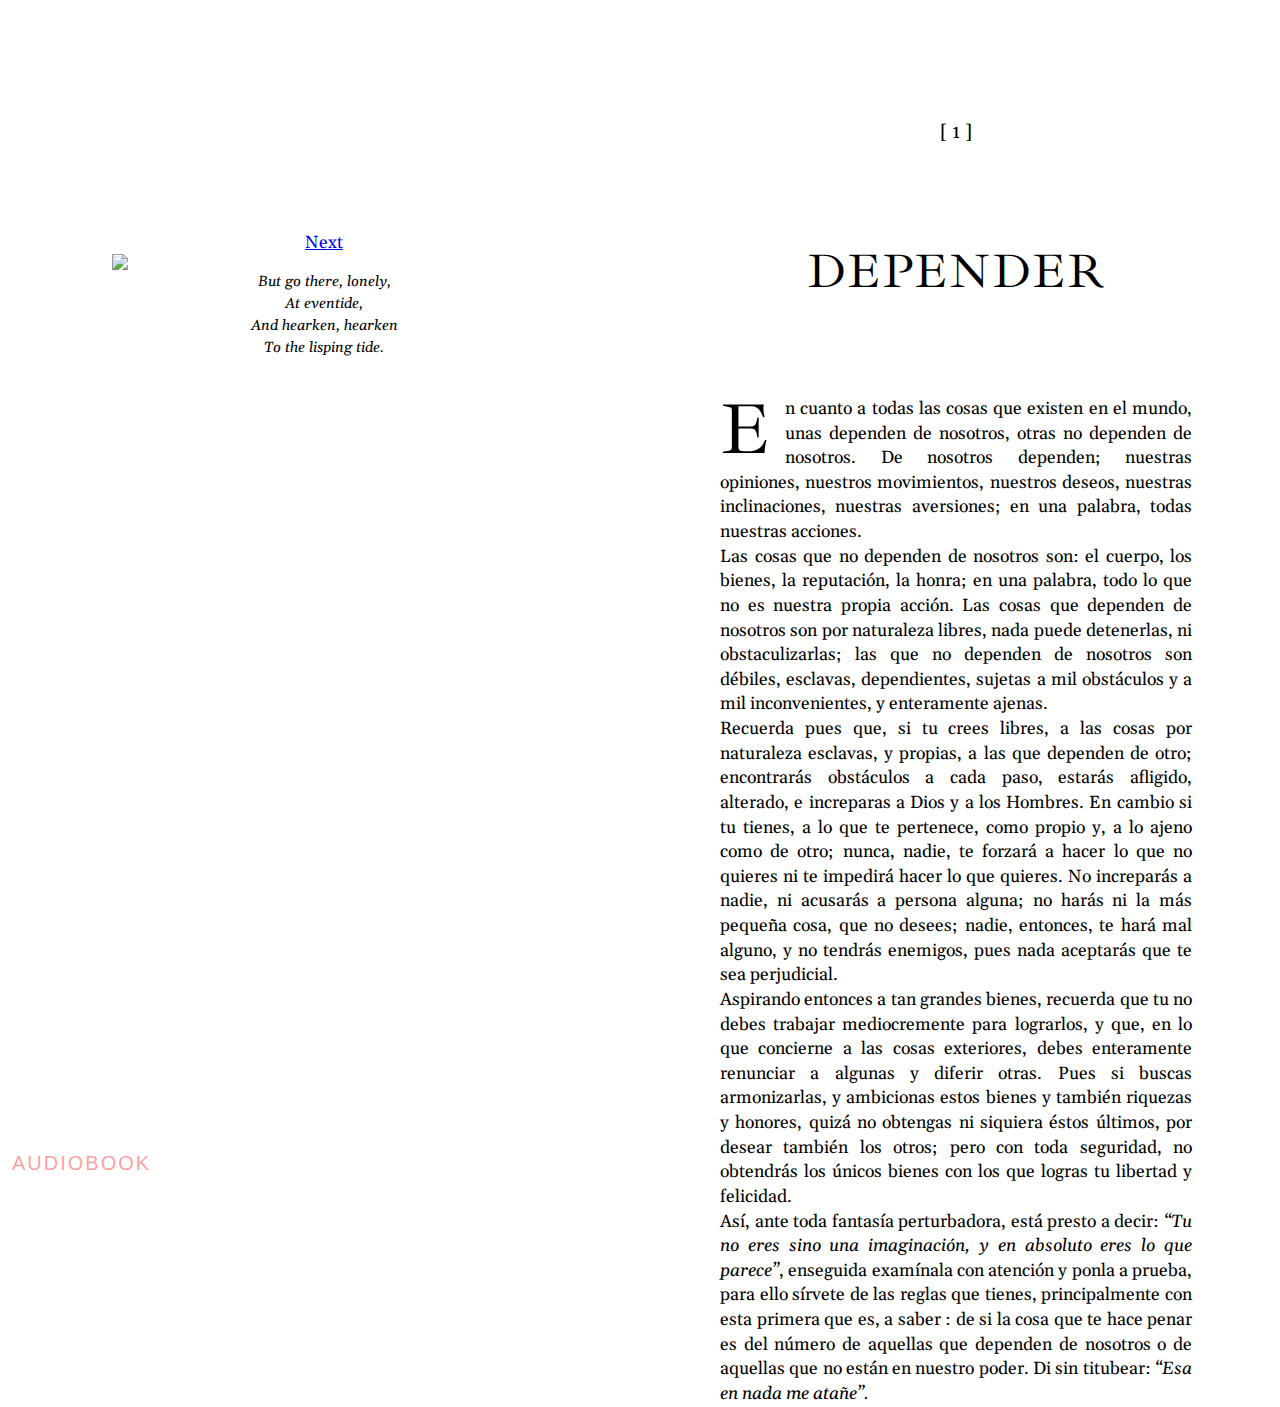
==== index.html @ cb298d99 "changes" ====
<!DOCTYPE html>
<html lang="en" >
<head>
  <meta charset="UTF-8">
  <title>CodePen - Old book layout</title>
  <link href="https://fonts.googleapis.com/css?family=Gelasio:400,400i|Ibarra+Real+Nova&display=swap" rel="stylesheet"><link rel="stylesheet" href="https://cdnjs.cloudflare.com/ajax/libs/normalize/5.0.0/normalize.min.css">
<link rel="stylesheet" href="./style.css">

</head>
<body>
<!-- partial:index.partial.html -->
<main>
  <div class="left-page">
    <a href="2.html">Next</a>
    <img src="https://www.oldbookillustrations.com/wp-content/uploads/2017/03/there-lonely.jpg"/>
    <small>But go there, lonely,<br>
At eventide,<br>
And hearken, hearken<br>
To the lisping tide.<br>
</small>
  </div>
  <div class="right-page">
    <h2>[ 1 ]</h2>
    <h1>Depender</h1>
    <p>
      En cuanto a todas las cosas que existen en el mundo, unas dependen de nosotros,
otras no dependen de nosotros. De nosotros dependen; nuestras opiniones, nuestros
movimientos, nuestros deseos, nuestras inclinaciones, nuestras aversiones; en una
palabra, todas nuestras acciones.<br>
Las cosas que no dependen de nosotros son: el cuerpo, los bienes, la reputación, la
honra; en una palabra, todo lo que no es nuestra propia acción.
Las cosas que dependen de nosotros son por naturaleza libres, nada puede
detenerlas, ni obstaculizarlas; las que no dependen de nosotros son débiles,
esclavas, dependientes, sujetas a mil obstáculos y a mil inconvenientes, y
enteramente ajenas.<br>
Recuerda pues que, si tu crees libres, a las cosas por naturaleza esclavas, y propias,
a las que dependen de otro; encontrarás obstáculos a cada paso, estarás afligido,
alterado, e increparas a Dios y a los Hombres. En cambio si tu tienes, a lo que te
pertenece, como propio y, a lo ajeno como de otro; nunca, nadie, te forzará a hacer lo
que no quieres ni te impedirá hacer lo que quieres. No increparás a nadie, ni
acusarás a persona alguna; no harás ni la más pequeña cosa, que no desees; nadie,
entonces, te hará mal alguno, y no tendrás enemigos, pues nada aceptarás que te
sea perjudicial.<br>
Aspirando entonces a tan grandes bienes, recuerda que tu no debes trabajar
mediocremente para lograrlos, y que, en lo que concierne a las cosas exteriores,
debes enteramente renunciar a algunas y diferir otras. Pues si buscas armonizarlas, y
ambicionas estos bienes y también riquezas y honores, quizá no obtengas ni siquiera
éstos últimos, por desear también los otros; pero con toda seguridad, no obtendrás
los únicos bienes con los que logras tu libertad y felicidad.<br>
Así, ante toda fantasía perturbadora, está presto a decir: <i>“Tu no eres sino una
      imaginación, y en absoluto eres lo que parece”</i>, enseguida examínala con atención y
ponla a prueba, para ello sírvete de las reglas que tienes, principalmente con esta
primera que es, a saber : de si la cosa que te hace penar es del número de aquellas
que dependen de nosotros o de aquellas que no están en nuestro poder. Di sin
      titubear: <i>“Esa en nada me atañe”.</i>
    </p>
  </div>
  <audio id="myAudio" src="#" preload="auto">
  </audio>
  <a class="sig" onClick="togglePlay()" id='step3'>AUDIOBOOK</a>
</main>
<!-- partial -->
<script src="script.js"></script>
</body>
</html>
---- style.css ----
body {
  font-size: 18px;
  background: url("https://www.toptal.com/designers/subtlepatterns/patterns/groovepaper.png");
  font-family: 'Gelasio', serif;
}


main {
  color: black;
  font-size: 1.1rem;
  display: flex;
  flex-direction: column;
  width:100%;
  margin-left : auto;
  margin-right: auto;
}

main div {
  width: 100%;
  padding: 6rem 5rem;
}

h2 {
  text-align: center;
  font-size: 1.2rem;
  font-weight: normal;
  margin-bottom: 6rem;
}
h1 {
  font-family: 'Ibarra Real Nova', serif;
  text-align: center;
  font-weight: 400;
  font-size: 3rem;
  text-transform: uppercase;
  margin-bottom: 6rem;
  letter-spacing: .1rem;
}

.right-page {
  margin-top: 0;
  padding-top: 0;
}
.right-page p {
  line-height: 1.4;
  text-align: justify;
  text-justify: inter-word;
}

.right-page p:first-letter {
    font-family: 'Ibarra Real Nova', serif;
    font-size: 4.5rem;
    float: left;
    margin-top: .5rem;
    margin-right: 1rem;
    line-height: .7;
}

.left-page {
    text-align: center;
    padding-top: 4rem;
}

.left-page small {
  font-style: italic;
}

.left-page img {
  max-width: 90%;
  display: block;
  margin-left: auto;
  margin-right: auto;
}


@media screen and (min-width: 900px) {
  main {
    flex-direction: row;
    with: 100%;
    max-width: 1800px;
  }
  main div {
    width: 50%;
  }
  .left-page {
    padding-top: 14rem;
  }
  .right-page {
    padding-top: 6rem;
    max-height: 100vh;
    height: 100vh;
  }
}
.sig {
  position: absolute;
  top: 12in;
  left: 12px;
  text-decoration: none;
  font-size: 20px;
  font-weight: 100;
  font-family: sans-serif;
  color: rgba(255, 0, 0, 0.4);
  letter-spacing: 2px;
  z-index: 9999;
}
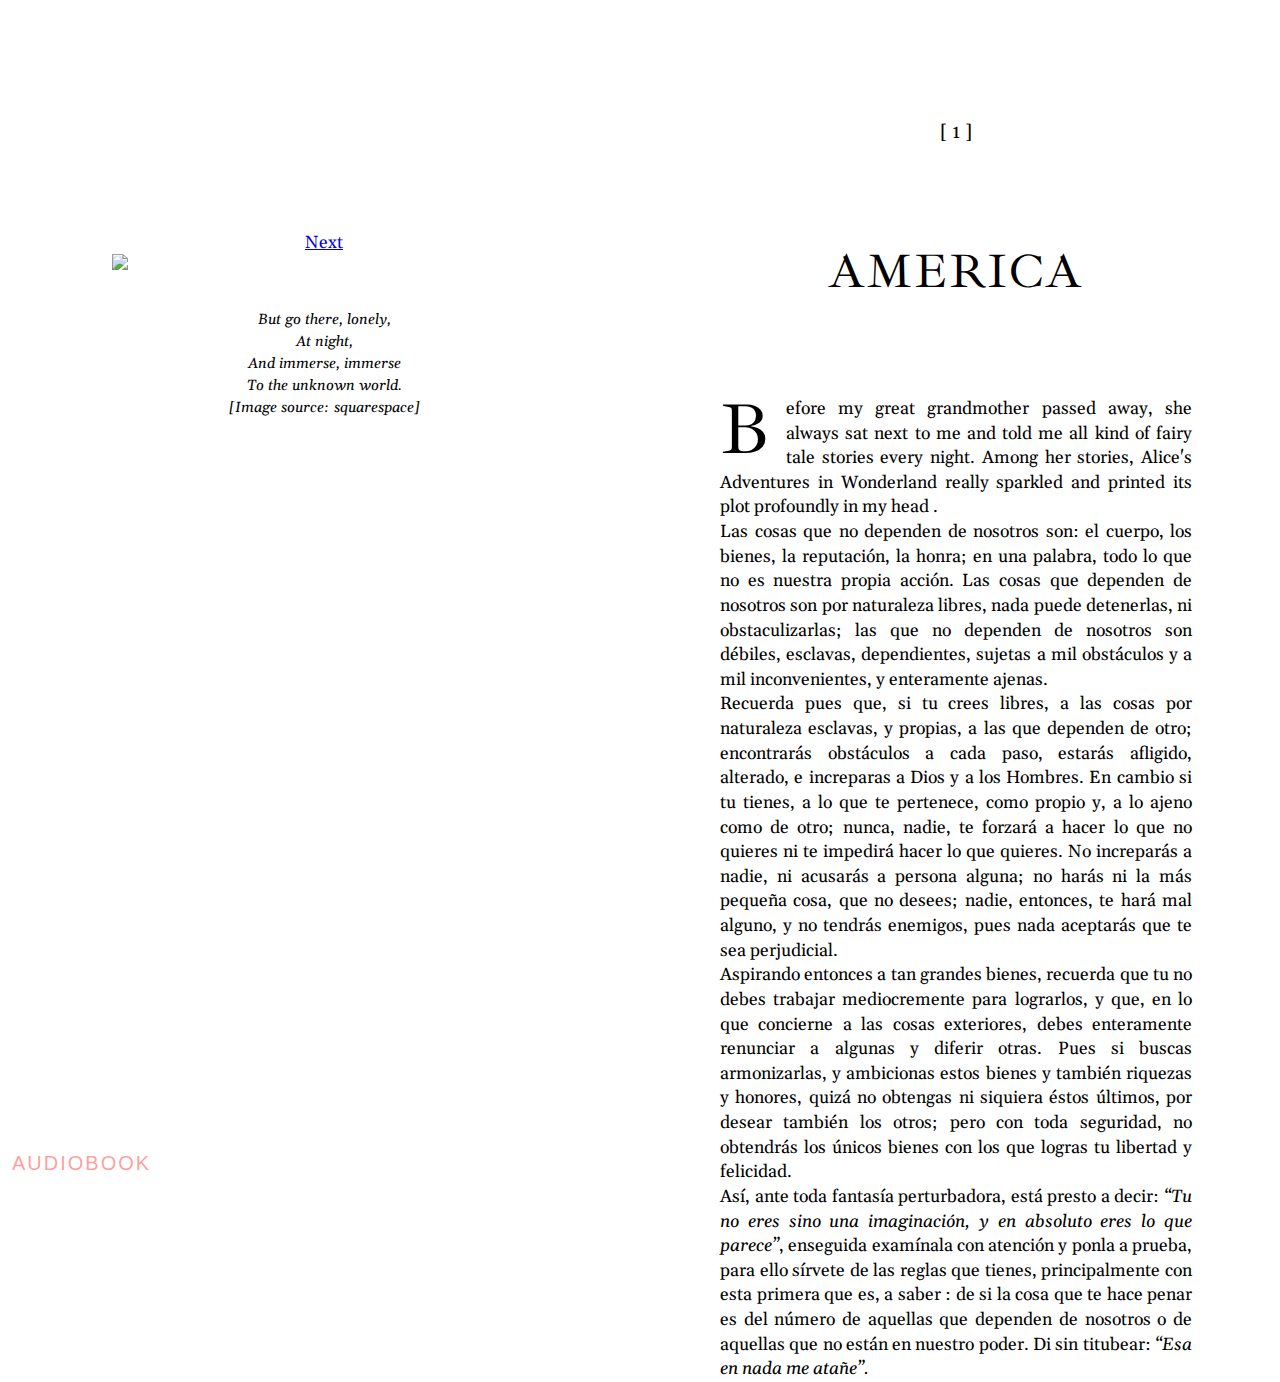
==== commit 8fb13074: "details up" ====
--- a/index.html
+++ b/index.html
@@ -12,21 +12,21 @@
 <main>
   <div class="left-page">
     <a href="2.html">Next</a>
-    <img src="https://www.oldbookillustrations.com/wp-content/uploads/2017/03/there-lonely.jpg"/>
+    <img src="https://raw.githubusercontent.com/hioihia123/EmptyHeadBook-Reading/main/4.jpg"/>
     <small>But go there, lonely,<br>
-At eventide,<br>
-And hearken, hearken<br>
-To the lisping tide.<br>
+At night,<br>
+And immerse, immerse<br>
+To the unknown world.<br>
+
+[Image source: squarespace]
 </small>
   </div>
   <div class="right-page">
     <h2>[ 1 ]</h2>
-    <h1>Depender</h1>
+    <h1>America</h1>
     <p>
-      En cuanto a todas las cosas que existen en el mundo, unas dependen de nosotros,
-otras no dependen de nosotros. De nosotros dependen; nuestras opiniones, nuestros
-movimientos, nuestros deseos, nuestras inclinaciones, nuestras aversiones; en una
-palabra, todas nuestras acciones.<br>
+      Before my great grandmother passed away, she always sat next to me and told me all kind of fairy tale stories every night. 
+      Among her stories, Alice's Adventures in Wonderland really sparkled and printed its plot profoundly in my head .   <br>
 Las cosas que no dependen de nosotros son: el cuerpo, los bienes, la reputación, la
 honra; en una palabra, todo lo que no es nuestra propia acción.
 Las cosas que dependen de nosotros son por naturaleza libres, nada puede
--- a/style.css
+++ b/style.css
@@ -61,7 +61,9 @@
 }
 
 .left-page small {
+  position: relative;
   font-style: italic;
+  top:0.4in;
 }
 
 .left-page img {
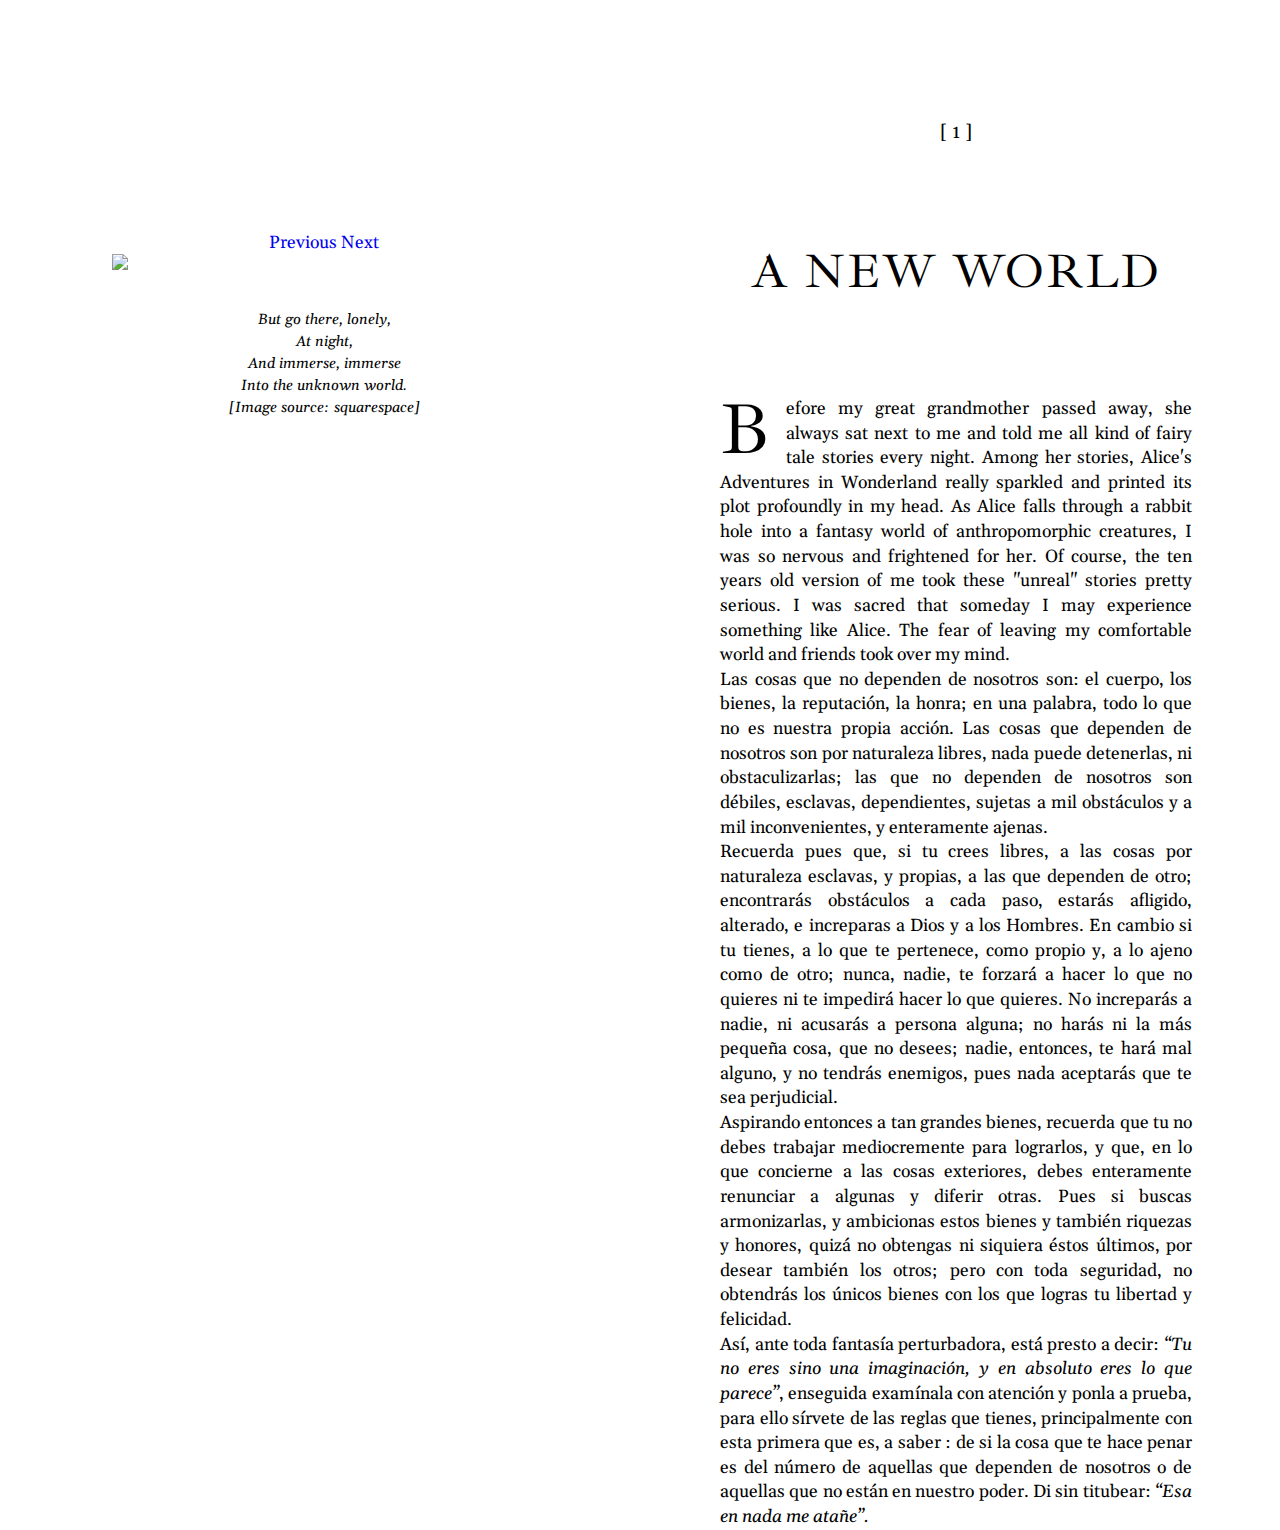
==== commit cefebbc2: "contents" ====
--- a/index.html
+++ b/index.html
@@ -11,22 +11,25 @@
 <!-- partial:index.partial.html -->
 <main>
   <div class="left-page">
+    <a href="index.html">Previous</a>   
     <a href="2.html">Next</a>
     <img src="https://raw.githubusercontent.com/hioihia123/EmptyHeadBook-Reading/main/4.jpg"/>
-    <small>But go there, lonely,<br>
-At night,<br>
-And immerse, immerse<br>
-To the unknown world.<br>
-
-[Image source: squarespace]
+    <small> But go there, lonely, <br>
+      At night,<br>
+      And immerse, immerse<br>
+      Into the unknown world.<br>
+      
+      [Image source: squarespace]
 </small>
   </div>
   <div class="right-page">
     <h2>[ 1 ]</h2>
-    <h1>America</h1>
+    <h1>A New World</h1>
     <p>
       Before my great grandmother passed away, she always sat next to me and told me all kind of fairy tale stories every night. 
-      Among her stories, Alice's Adventures in Wonderland really sparkled and printed its plot profoundly in my head .   <br>
+      Among her stories, Alice's Adventures in Wonderland really sparkled and printed its plot profoundly in my head. As Alice falls through a rabbit hole into a fantasy world of anthropomorphic creatures, 
+      I was so nervous and frightened for her. Of course, the ten years old version of me took these "unreal" stories pretty serious.
+      I was sacred that someday I may experience something like Alice. The fear of leaving my comfortable world and friends took over my mind. <br>
 Las cosas que no dependen de nosotros son: el cuerpo, los bienes, la reputación, la
 honra; en una palabra, todo lo que no es nuestra propia acción.
 Las cosas que dependen de nosotros son por naturaleza libres, nada puede
@@ -55,11 +58,8 @@
       titubear: <i>“Esa en nada me atañe”.</i>
     </p>
   </div>
-  <audio id="myAudio" src="#" preload="auto">
-  </audio>
-  <a class="sig" onClick="togglePlay()" id='step3'>AUDIOBOOK</a>
 </main>
 <!-- partial -->
-<script src="script.js"></script>
+  
 </body>
 </html>
--- a/style.css
+++ b/style.css
@@ -103,4 +103,7 @@
   color: rgba(255, 0, 0, 0.4);
   letter-spacing: 2px;
   z-index: 9999;
+}
+a {
+  text-decoration: none;
 }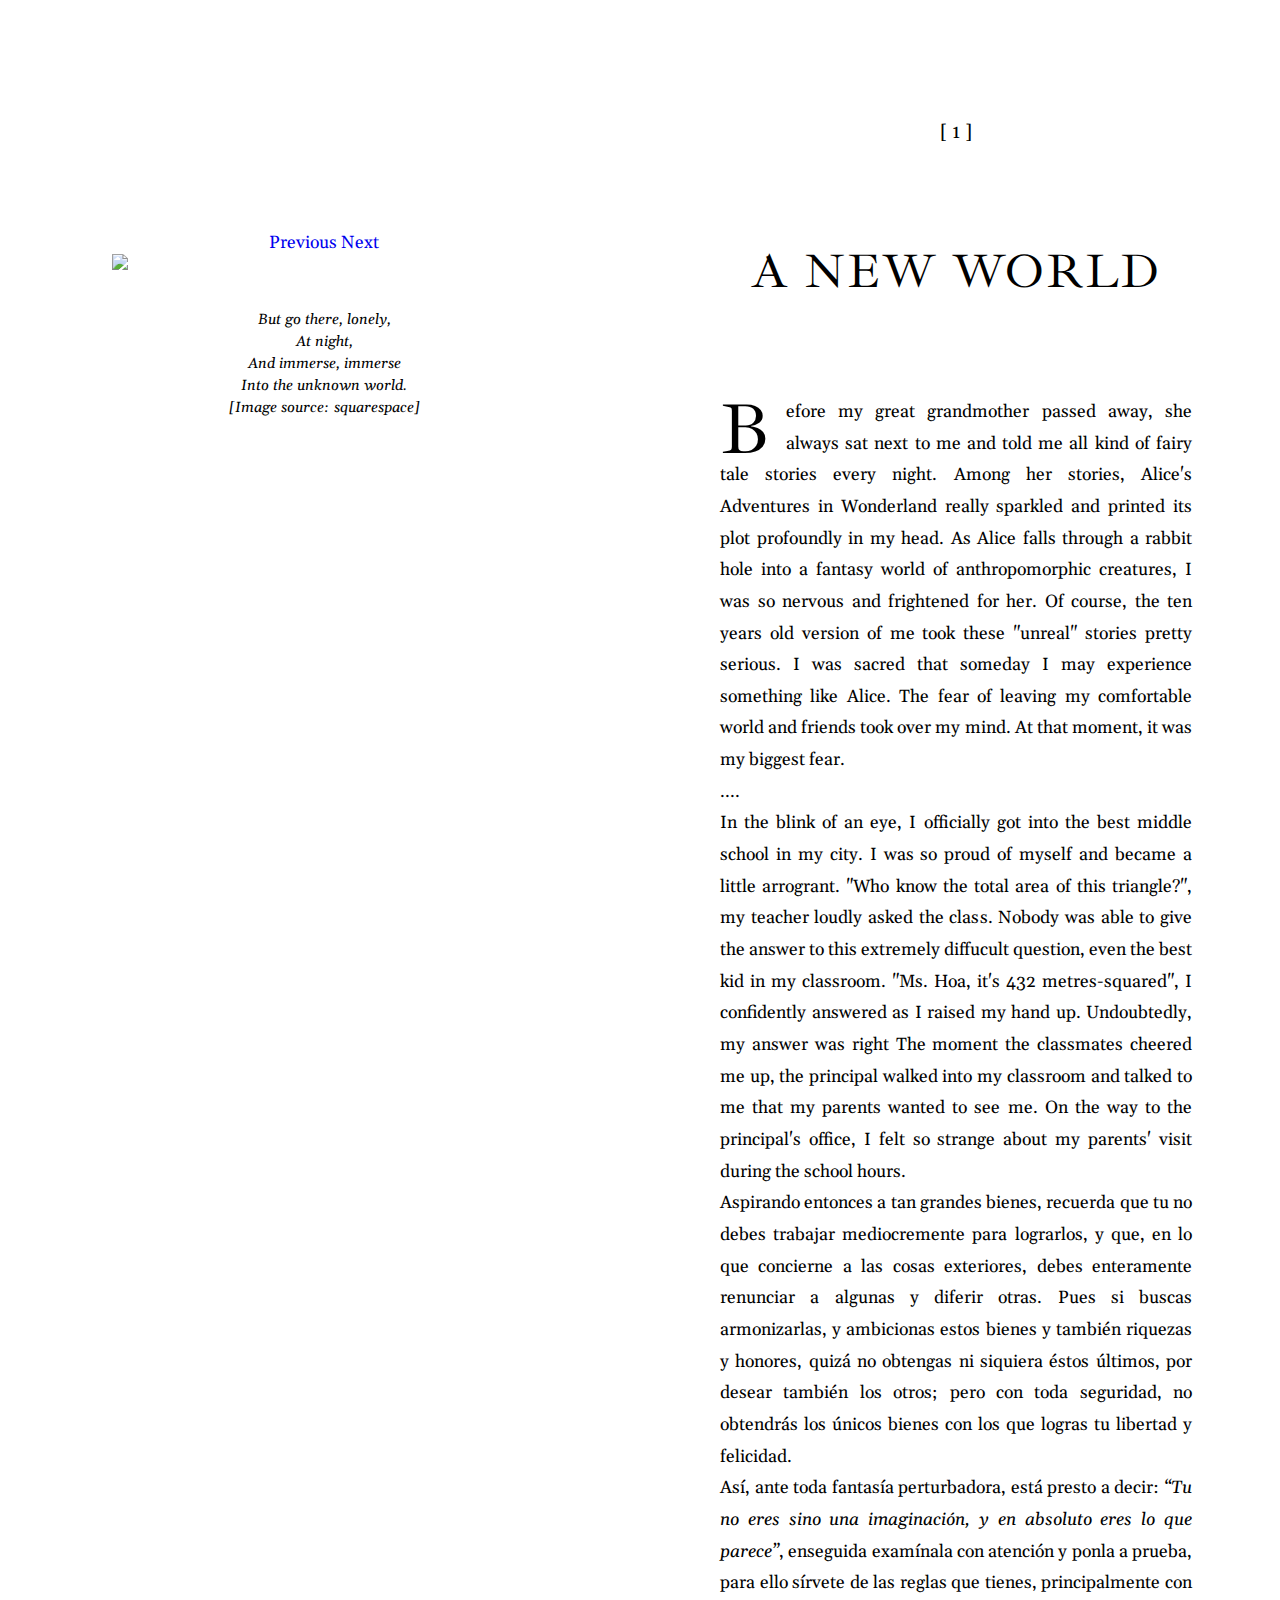
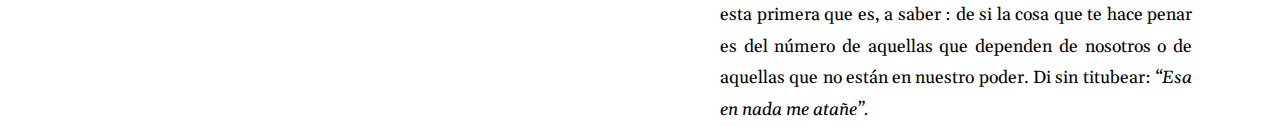
==== commit fb7633ea: "contents" ====
--- a/index.html
+++ b/index.html
@@ -29,21 +29,12 @@
       Before my great grandmother passed away, she always sat next to me and told me all kind of fairy tale stories every night. 
       Among her stories, Alice's Adventures in Wonderland really sparkled and printed its plot profoundly in my head. As Alice falls through a rabbit hole into a fantasy world of anthropomorphic creatures, 
       I was so nervous and frightened for her. Of course, the ten years old version of me took these "unreal" stories pretty serious.
-      I was sacred that someday I may experience something like Alice. The fear of leaving my comfortable world and friends took over my mind. <br>
-Las cosas que no dependen de nosotros son: el cuerpo, los bienes, la reputación, la
-honra; en una palabra, todo lo que no es nuestra propia acción.
-Las cosas que dependen de nosotros son por naturaleza libres, nada puede
-detenerlas, ni obstaculizarlas; las que no dependen de nosotros son débiles,
-esclavas, dependientes, sujetas a mil obstáculos y a mil inconvenientes, y
-enteramente ajenas.<br>
-Recuerda pues que, si tu crees libres, a las cosas por naturaleza esclavas, y propias,
-a las que dependen de otro; encontrarás obstáculos a cada paso, estarás afligido,
-alterado, e increparas a Dios y a los Hombres. En cambio si tu tienes, a lo que te
-pertenece, como propio y, a lo ajeno como de otro; nunca, nadie, te forzará a hacer lo
-que no quieres ni te impedirá hacer lo que quieres. No increparás a nadie, ni
-acusarás a persona alguna; no harás ni la más pequeña cosa, que no desees; nadie,
-entonces, te hará mal alguno, y no tendrás enemigos, pues nada aceptarás que te
-sea perjudicial.<br>
+      I was sacred that someday I may experience something like Alice. The fear of leaving my comfortable world and friends took over my mind.
+     At that moment, it was my biggest fear. <br>
+     ....<br>
+In the blink of an eye, I officially got into the best middle school in my city. I was so proud of myself and became a little arrogrant. "Who know the total area of this triangle?", my teacher loudly asked the class.
+Nobody was able to give the answer to this extremely diffucult question, even the best kid in my classroom. "Ms. Hoa, it's 432 metres-squared", I confidently answered as I raised my hand up. Undoubtedly, my answer was right
+The moment the classmates cheered me up, the principal walked into my classroom and talked to me that my parents wanted to see me. On the way to the principal's office, I felt so strange about my parents' visit during the school hours.  <br>
 Aspirando entonces a tan grandes bienes, recuerda que tu no debes trabajar
 mediocremente para lograrlos, y que, en lo que concierne a las cosas exteriores,
 debes enteramente renunciar a algunas y diferir otras. Pues si buscas armonizarlas, y
--- a/style.css
+++ b/style.css
@@ -41,7 +41,7 @@
   padding-top: 0;
 }
 .right-page p {
-  line-height: 1.4;
+  line-height: 1.8;
   text-align: justify;
   text-justify: inter-word;
 }
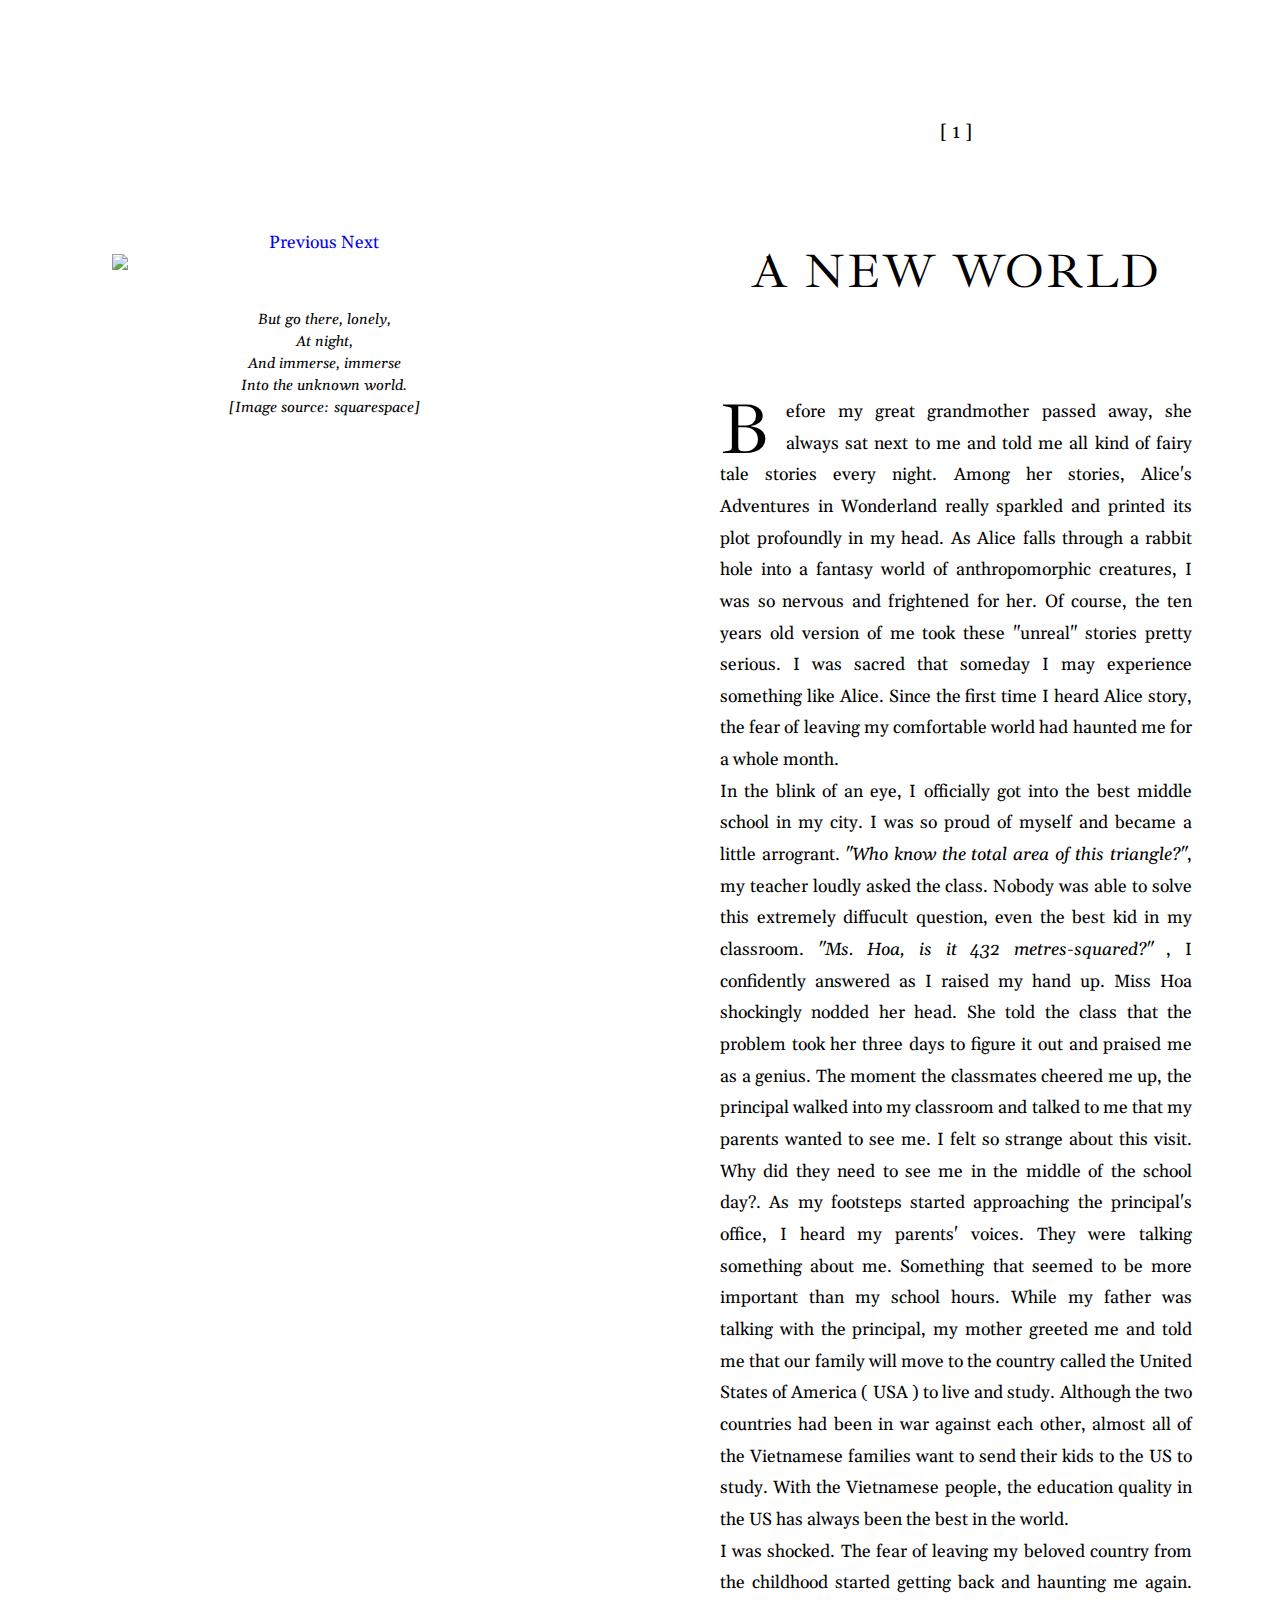
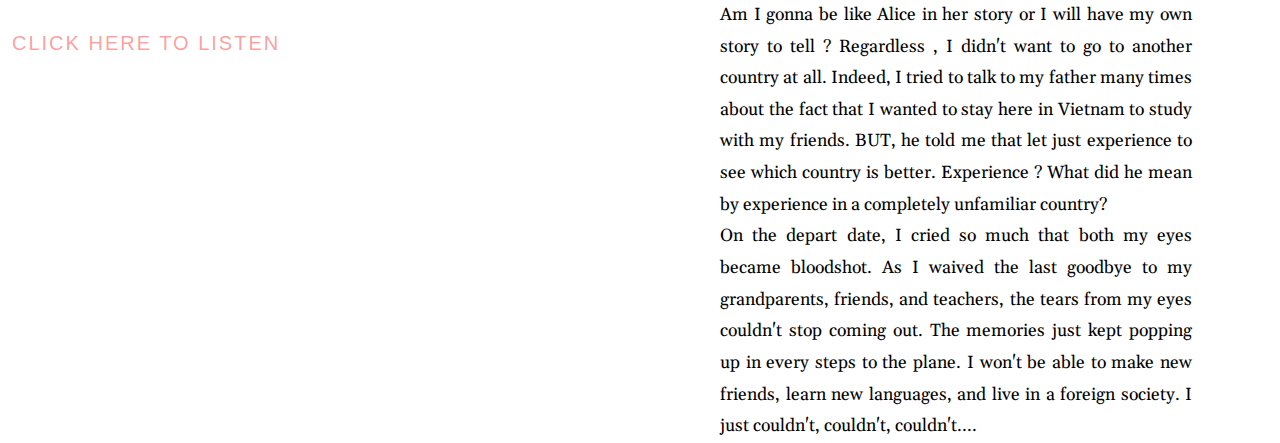
==== commit 36363e57: "change contents / function" ====
--- a/index.html
+++ b/index.html
@@ -29,28 +29,24 @@
       Before my great grandmother passed away, she always sat next to me and told me all kind of fairy tale stories every night. 
       Among her stories, Alice's Adventures in Wonderland really sparkled and printed its plot profoundly in my head. As Alice falls through a rabbit hole into a fantasy world of anthropomorphic creatures, 
       I was so nervous and frightened for her. Of course, the ten years old version of me took these "unreal" stories pretty serious.
-      I was sacred that someday I may experience something like Alice. The fear of leaving my comfortable world and friends took over my mind.
-     At that moment, it was my biggest fear. <br>
-     ....<br>
-In the blink of an eye, I officially got into the best middle school in my city. I was so proud of myself and became a little arrogrant. "Who know the total area of this triangle?", my teacher loudly asked the class.
-Nobody was able to give the answer to this extremely diffucult question, even the best kid in my classroom. "Ms. Hoa, it's 432 metres-squared", I confidently answered as I raised my hand up. Undoubtedly, my answer was right
-The moment the classmates cheered me up, the principal walked into my classroom and talked to me that my parents wanted to see me. On the way to the principal's office, I felt so strange about my parents' visit during the school hours.  <br>
-Aspirando entonces a tan grandes bienes, recuerda que tu no debes trabajar
-mediocremente para lograrlos, y que, en lo que concierne a las cosas exteriores,
-debes enteramente renunciar a algunas y diferir otras. Pues si buscas armonizarlas, y
-ambicionas estos bienes y también riquezas y honores, quizá no obtengas ni siquiera
-éstos últimos, por desear también los otros; pero con toda seguridad, no obtendrás
-los únicos bienes con los que logras tu libertad y felicidad.<br>
-Así, ante toda fantasía perturbadora, está presto a decir: <i>“Tu no eres sino una
-      imaginación, y en absoluto eres lo que parece”</i>, enseguida examínala con atención y
-ponla a prueba, para ello sírvete de las reglas que tienes, principalmente con esta
-primera que es, a saber : de si la cosa que te hace penar es del número de aquellas
-que dependen de nosotros o de aquellas que no están en nuestro poder. Di sin
-      titubear: <i>“Esa en nada me atañe”.</i>
+      I was sacred that someday I may experience something like Alice. Since the first time I heard Alice story, the fear of leaving my comfortable world  had haunted me for a whole month. <br>
+
+In the blink of an eye, I officially got into the best middle school in my city. I was so proud of myself and became a little arrogrant. <i>"Who know the total area of this triangle?"</i>, my teacher loudly asked the class.
+Nobody was able to solve this extremely diffucult question, even the best kid in my classroom. <i>"Ms. Hoa, is it 432 metres-squared?" </i>, I confidently answered as I raised my hand up. Miss Hoa shockingly nodded her head. She told the class that the problem took her three days to figure it out and praised me as a genius. 
+The moment the classmates cheered me up, the principal walked into my classroom and talked to me that my parents wanted to see me. I felt so strange about this visit. Why did they need to see me in the middle of the school day?. 
+As my footsteps started approaching the principal's office, I heard my parents' voices. They were talking something about me. Something that seemed to be more important than my school hours. While my father was talking with the principal, my mother greeted me and told me that our family will move to the country called the United States of America ( USA ) to live and study.
+ Although the two countries had been in war against each other, almost all of the Vietnamese families want to send their kids to the US to study. With the Vietnamese people, the education quality in the US has always been the best in the world.<br>
+ I was shocked. The fear of leaving my beloved country from the childhood started getting back and haunting me again. Am I gonna be like Alice in her story or I will have my own story to tell ? Regardless , I didn't want to go to another country at all. 
+Indeed, I tried to talk to my father many times about the fact that I wanted to stay here in Vietnam to study with my friends. BUT, he told me that let just experience to see which country is better. Experience ? What did he mean by experience in a completely unfamiliar country? <br>
+On the depart date, I cried so much that both my eyes became bloodshot. As I waived the last goodbye to my grandparents, friends, and teachers, the tears from my eyes couldn't stop coming out. The memories just kept popping up in every steps to the plane. I won't be able to make new friends, learn new languages, and live in a foreign society. I just couldn't, couldn't, couldn't....
     </p>
   </div>
 </main>
-<!-- partial -->
-  
+<audio id="myAudio" src="Chapter1.mp3" preload="auto">
+</audio>
+<a class="sig" onClick="togglePlay()" id='step3'>CLICK HERE TO LISTEN</a>
+<script src="script.js"></script>
+
+
 </body>
 </html>
--- a/style.css
+++ b/style.css
@@ -94,7 +94,7 @@
 }
 .sig {
   position: absolute;
-  top: 12in;
+  top: 17in;
   left: 12px;
   text-decoration: none;
   font-size: 20px;
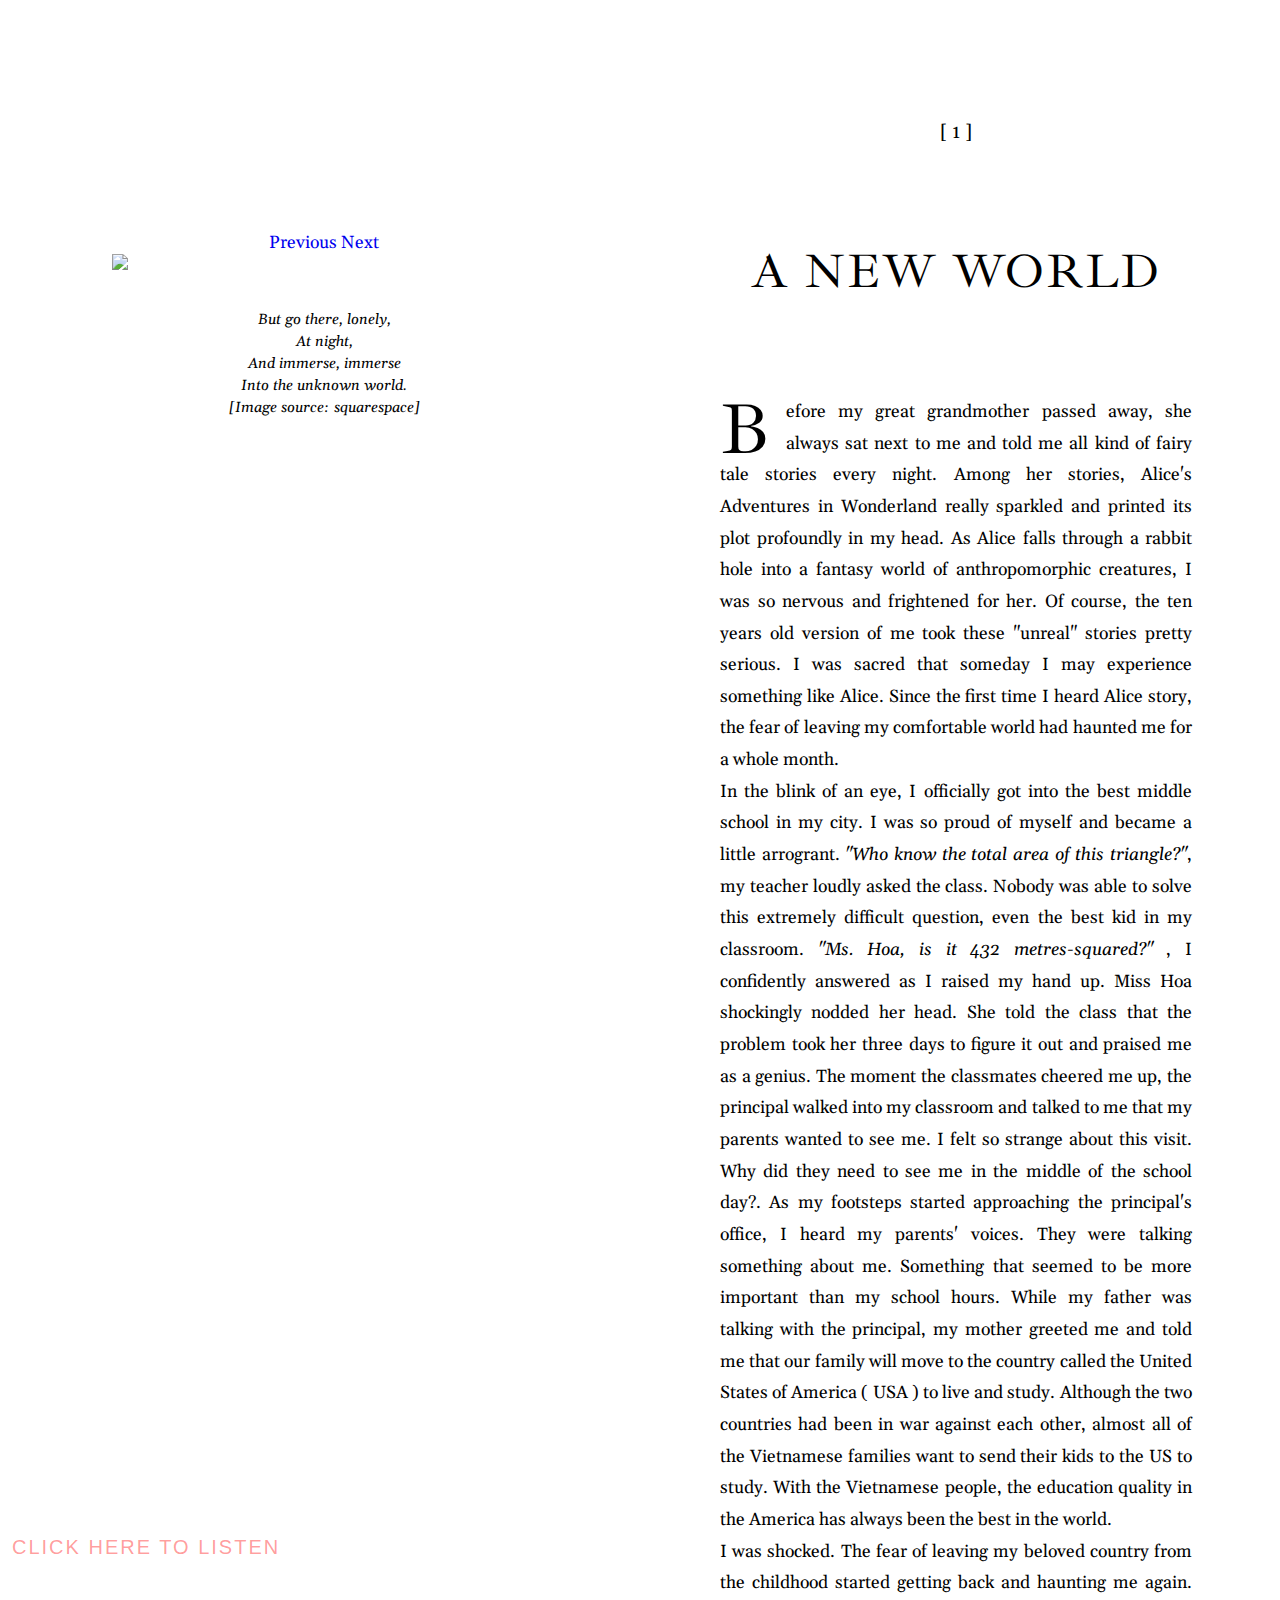
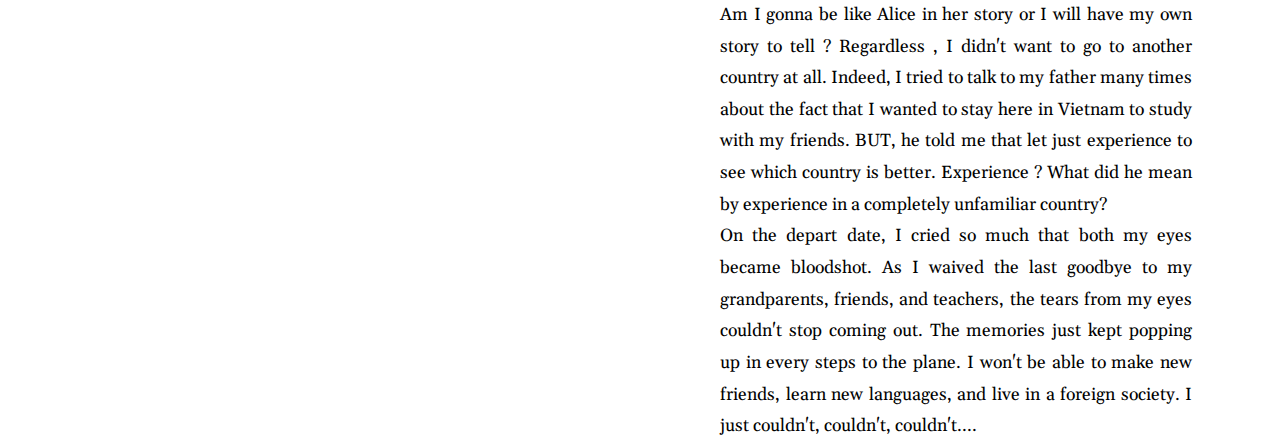
==== commit bde3eb8c: "contents" ====
--- a/index.html
+++ b/index.html
@@ -32,10 +32,10 @@
       I was sacred that someday I may experience something like Alice. Since the first time I heard Alice story, the fear of leaving my comfortable world  had haunted me for a whole month. <br>
 
 In the blink of an eye, I officially got into the best middle school in my city. I was so proud of myself and became a little arrogrant. <i>"Who know the total area of this triangle?"</i>, my teacher loudly asked the class.
-Nobody was able to solve this extremely diffucult question, even the best kid in my classroom. <i>"Ms. Hoa, is it 432 metres-squared?" </i>, I confidently answered as I raised my hand up. Miss Hoa shockingly nodded her head. She told the class that the problem took her three days to figure it out and praised me as a genius. 
+Nobody was able to solve this extremely difficult question, even the best kid in my classroom. <i>"Ms. Hoa, is it 432 metres-squared?" </i>, I confidently answered as I raised my hand up. Miss Hoa shockingly nodded her head. She told the class that the problem took her three days to figure it out and praised me as a genius. 
 The moment the classmates cheered me up, the principal walked into my classroom and talked to me that my parents wanted to see me. I felt so strange about this visit. Why did they need to see me in the middle of the school day?. 
 As my footsteps started approaching the principal's office, I heard my parents' voices. They were talking something about me. Something that seemed to be more important than my school hours. While my father was talking with the principal, my mother greeted me and told me that our family will move to the country called the United States of America ( USA ) to live and study.
- Although the two countries had been in war against each other, almost all of the Vietnamese families want to send their kids to the US to study. With the Vietnamese people, the education quality in the US has always been the best in the world.<br>
+ Although the two countries had been in war against each other, almost all of the Vietnamese families want to send their kids to the US to study. With the Vietnamese people, the education quality in the America has always been the best in the world.<br>
  I was shocked. The fear of leaving my beloved country from the childhood started getting back and haunting me again. Am I gonna be like Alice in her story or I will have my own story to tell ? Regardless , I didn't want to go to another country at all. 
 Indeed, I tried to talk to my father many times about the fact that I wanted to stay here in Vietnam to study with my friends. BUT, he told me that let just experience to see which country is better. Experience ? What did he mean by experience in a completely unfamiliar country? <br>
 On the depart date, I cried so much that both my eyes became bloodshot. As I waived the last goodbye to my grandparents, friends, and teachers, the tears from my eyes couldn't stop coming out. The memories just kept popping up in every steps to the plane. I won't be able to make new friends, learn new languages, and live in a foreign society. I just couldn't, couldn't, couldn't....
--- a/style.css
+++ b/style.css
@@ -94,7 +94,7 @@
 }
 .sig {
   position: absolute;
-  top: 17in;
+  top: 16in;
   left: 12px;
   text-decoration: none;
   font-size: 20px;
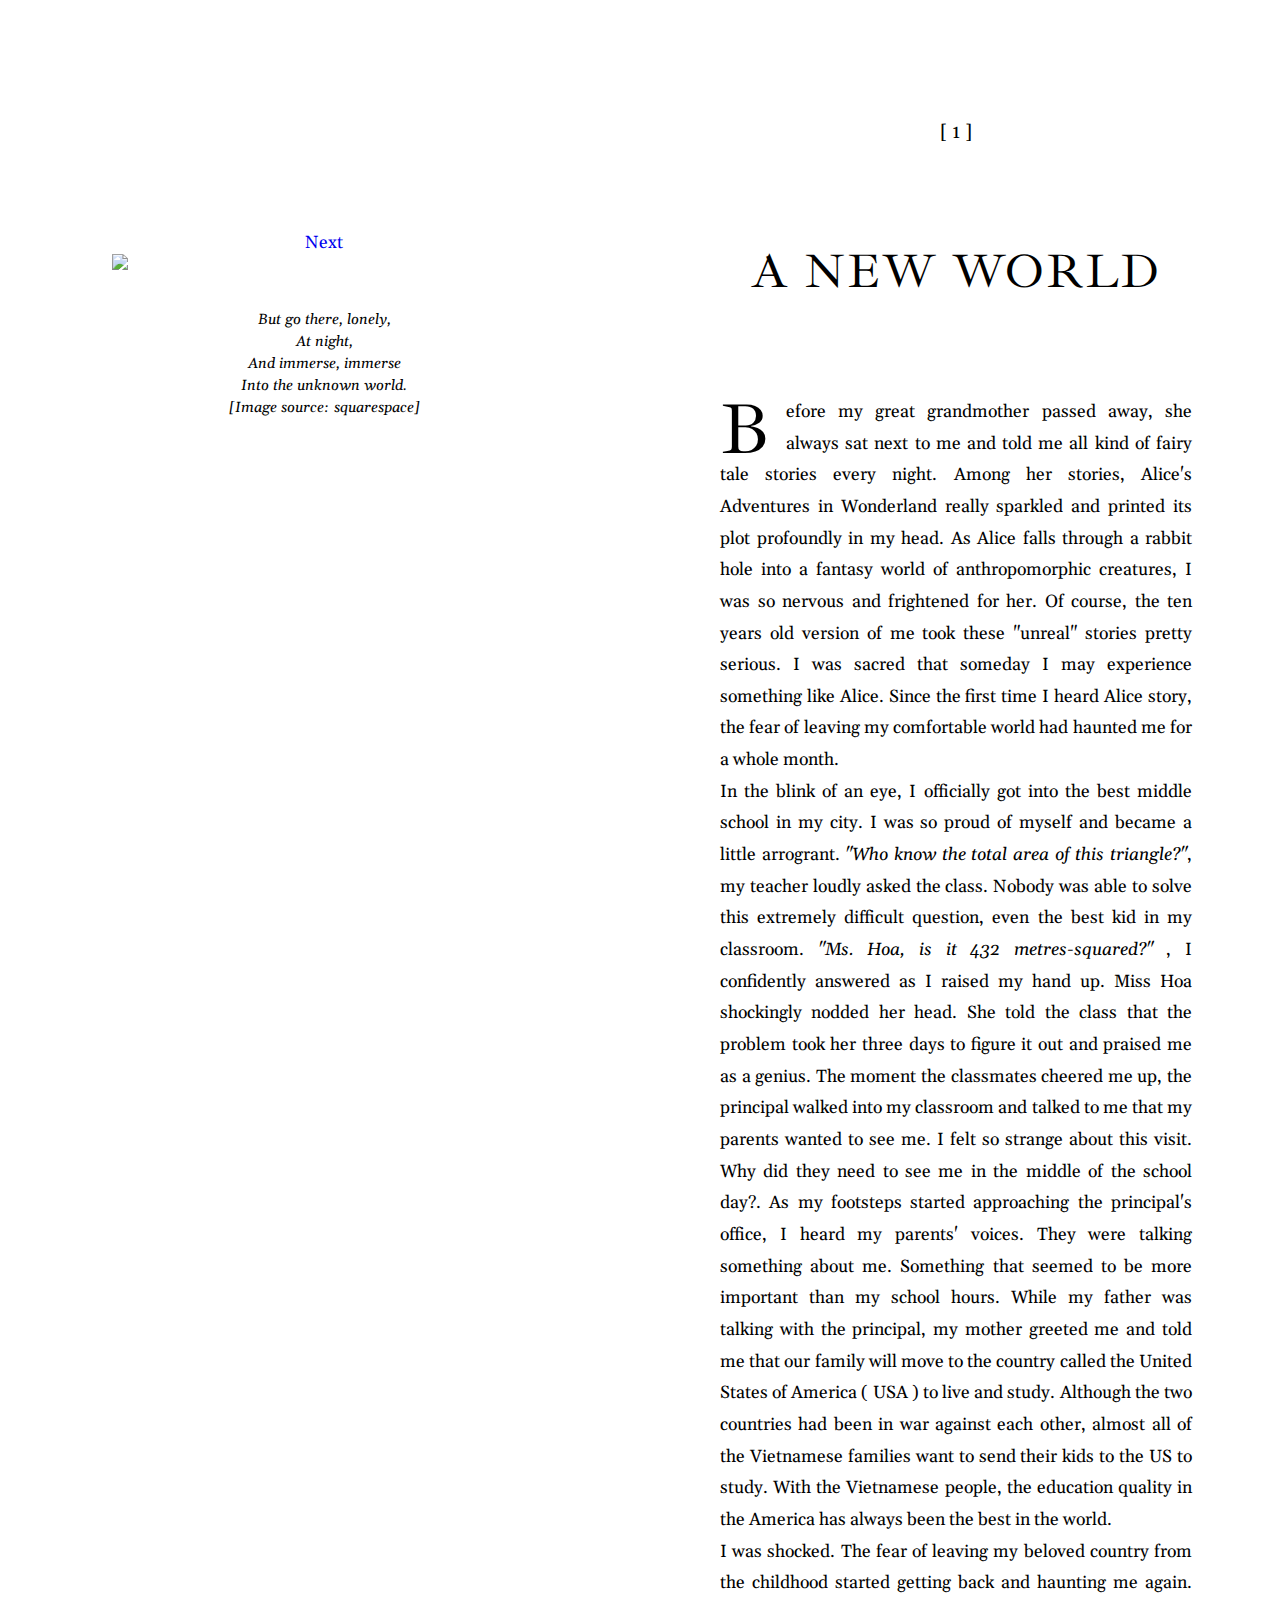
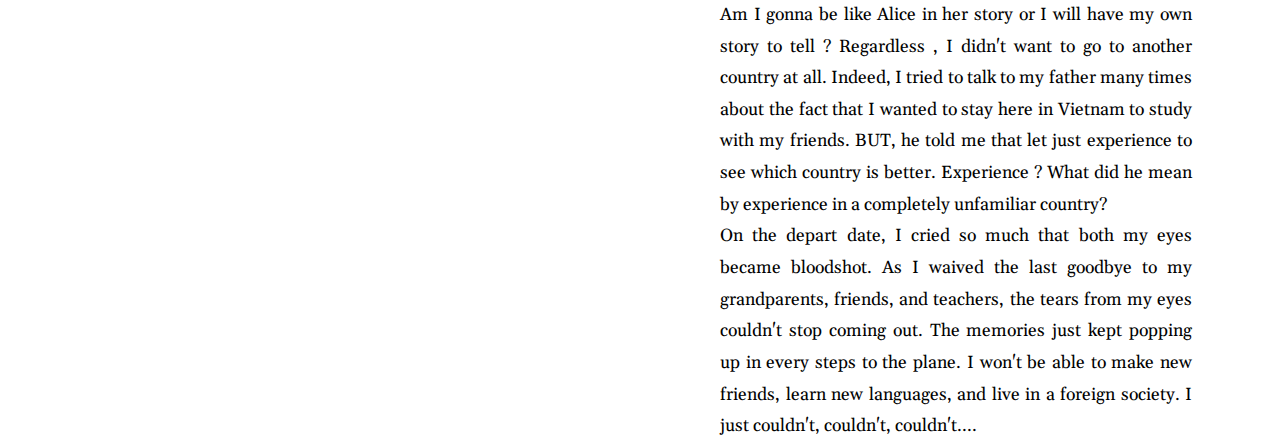
==== commit d141d323: "contents/ features update" ====
--- a/index.html
+++ b/index.html
@@ -5,14 +5,51 @@
   <title>CodePen - Old book layout</title>
   <link href="https://fonts.googleapis.com/css?family=Gelasio:400,400i|Ibarra+Real+Nova&display=swap" rel="stylesheet"><link rel="stylesheet" href="https://cdnjs.cloudflare.com/ajax/libs/normalize/5.0.0/normalize.min.css">
 <link rel="stylesheet" href="./style.css">
+<link rel="stylesheet" href="https://cdnjs.cloudflare.com/ajax/libs/intro.js/4.2.2/introjs.min.css" integrity="sha512-631ugrjzlQYCOP9P8BOLEMFspr5ooQwY3rgt8SMUa+QqtVMbY/tniEUOcABHDGjK50VExB4CNc61g5oopGqCEw==" crossorigin="anonymous" referrerpolicy="no-referrer" />
+<style>
+  .customTooltip * {
+  font-size: 18px;
+  color: black;
+}
+
+.customTooltip .introjs-tooltip-title {
+  color: #0a41c9;
+}
+.customTooltip .introjs-nextbutton {
+  background: white;
+  border-radius: 12px;
+  border: 2px solid #2412c5;
+}
+  .customTooltip .introjs-nextbutton:hover {
+    color: white;
+    background-color: #121fda;
+    box-shadow: 0 12px 16px 0 rgba(0,0,0,0.24), 0 17px 50px 0 rgba(0,0,0,0.19);
+}
+.customTooltip .introjs-prevbutton {
+  background: white;
+  border-radius: 12px;
+  border: 2px solid #c51212;
+}
+.customTooltip .introjs-prevbutton:hover {
+    color: white;
+    background-color: #e61717;
+    box-shadow: 0 12px 16px 0 rgba(0,0,0,0.24), 0 17px 50px 0 rgba(0,0,0,0.19);
+}
+.customTooltip .introjs-skipbutton{
+  font-size: 25px;
+}
+.customTooltip .introjs-skipbutton:hover{
+ color: rgb(255, 0, 98);
+}
+
+  </style>
 
 </head>
 <body>
 <!-- partial:index.partial.html -->
 <main>
   <div class="left-page">
-    <a href="index.html">Previous</a>   
-    <a href="2.html">Next</a>
+    <a href="2.html" id='step1'>Next</a>
     <img src="https://raw.githubusercontent.com/hioihia123/EmptyHeadBook-Reading/main/4.jpg"/>
     <small> But go there, lonely, <br>
       At night,<br>
@@ -23,8 +60,8 @@
 </small>
   </div>
   <div class="right-page">
-    <h2>[ 1 ]</h2>
-    <h1>A New World</h1>
+    <h2 id='step3'>[ 1 ]</h2>
+    <h1 id='step4'>A New World</h1>
     <p>
       Before my great grandmother passed away, she always sat next to me and told me all kind of fairy tale stories every night. 
       Among her stories, Alice's Adventures in Wonderland really sparkled and printed its plot profoundly in my head. As Alice falls through a rabbit hole into a fantasy world of anthropomorphic creatures, 
@@ -44,9 +81,43 @@
 </main>
 <audio id="myAudio" src="Chapter1.mp3" preload="auto">
 </audio>
-<a class="sig" onClick="togglePlay()" id='step3'>CLICK HERE TO LISTEN</a>
-<script src="script.js"></script>
-
-
+<a class="sig" onClick="togglePlay()" id='step5'>CLICK HERE TO LISTEN  TO AUDIOBOOK</a>
+<script src='https://cdnjs.cloudflare.com/ajax/libs/jquery/3.1.0/jquery.min.js'></script><script  src="./script.js"></script>
+  <script src="https://cdnjs.cloudflare.com/ajax/libs/intro.js/4.2.2/intro.min.js" integrity="sha512-Q5ZL29wmQV0WWl3+QGBzOFSOwa4e8lOP/o2mYGg13sJR7u5RvnY4yq83W5+ssZ/VmzSBRVX8uGhDIpVSrLBQog==" crossorigin="anonymous" referrerpolicy="no-referrer"></script>
+  <script>
+    const intro = introJs();
+    introJs().setOptions({
+    
+    tooltipClass: 'customTooltip',
+    showProgress: true,
+      steps: [{
+        title: 'Welcome to  Empty Head Book',
+        intro: 'This is just a quick tour / guide of the reading features. Enjoy!!!',
+        position: "bottom"
+      },
+      {
+        title: 'Next button',
+        element: document.querySelector('#step1'),
+        intro: 'Click here to go to next page',
+        position: 'left'
+      },
+    
+      {
+        title: 'Page numbered ',
+        element: document.querySelector('#step3'),
+        intro: 'Each page will be assigned a number from 1 to 35'
+      },
+      {
+        title: 'AUDIO VOICE ',
+        element: document.querySelector('#step5'),
+        intro: 'Click here to listen to this page auto-generated audio'
+      },
+      {
+        title:'Chapter title',
+        element: document.querySelector('#step4'),
+        intro: 'After 5 pages, there will be a new chapter title on the top of the page'
+      }]
+    }).start();
+    </script>
 </body>
 </html>
--- a/style.css
+++ b/style.css
@@ -94,8 +94,8 @@
 }
 .sig {
   position: absolute;
-  top: 16in;
-  left: 12px;
+  top: 1in;
+  left: 13.5in;
   text-decoration: none;
   font-size: 20px;
   font-weight: 100;
